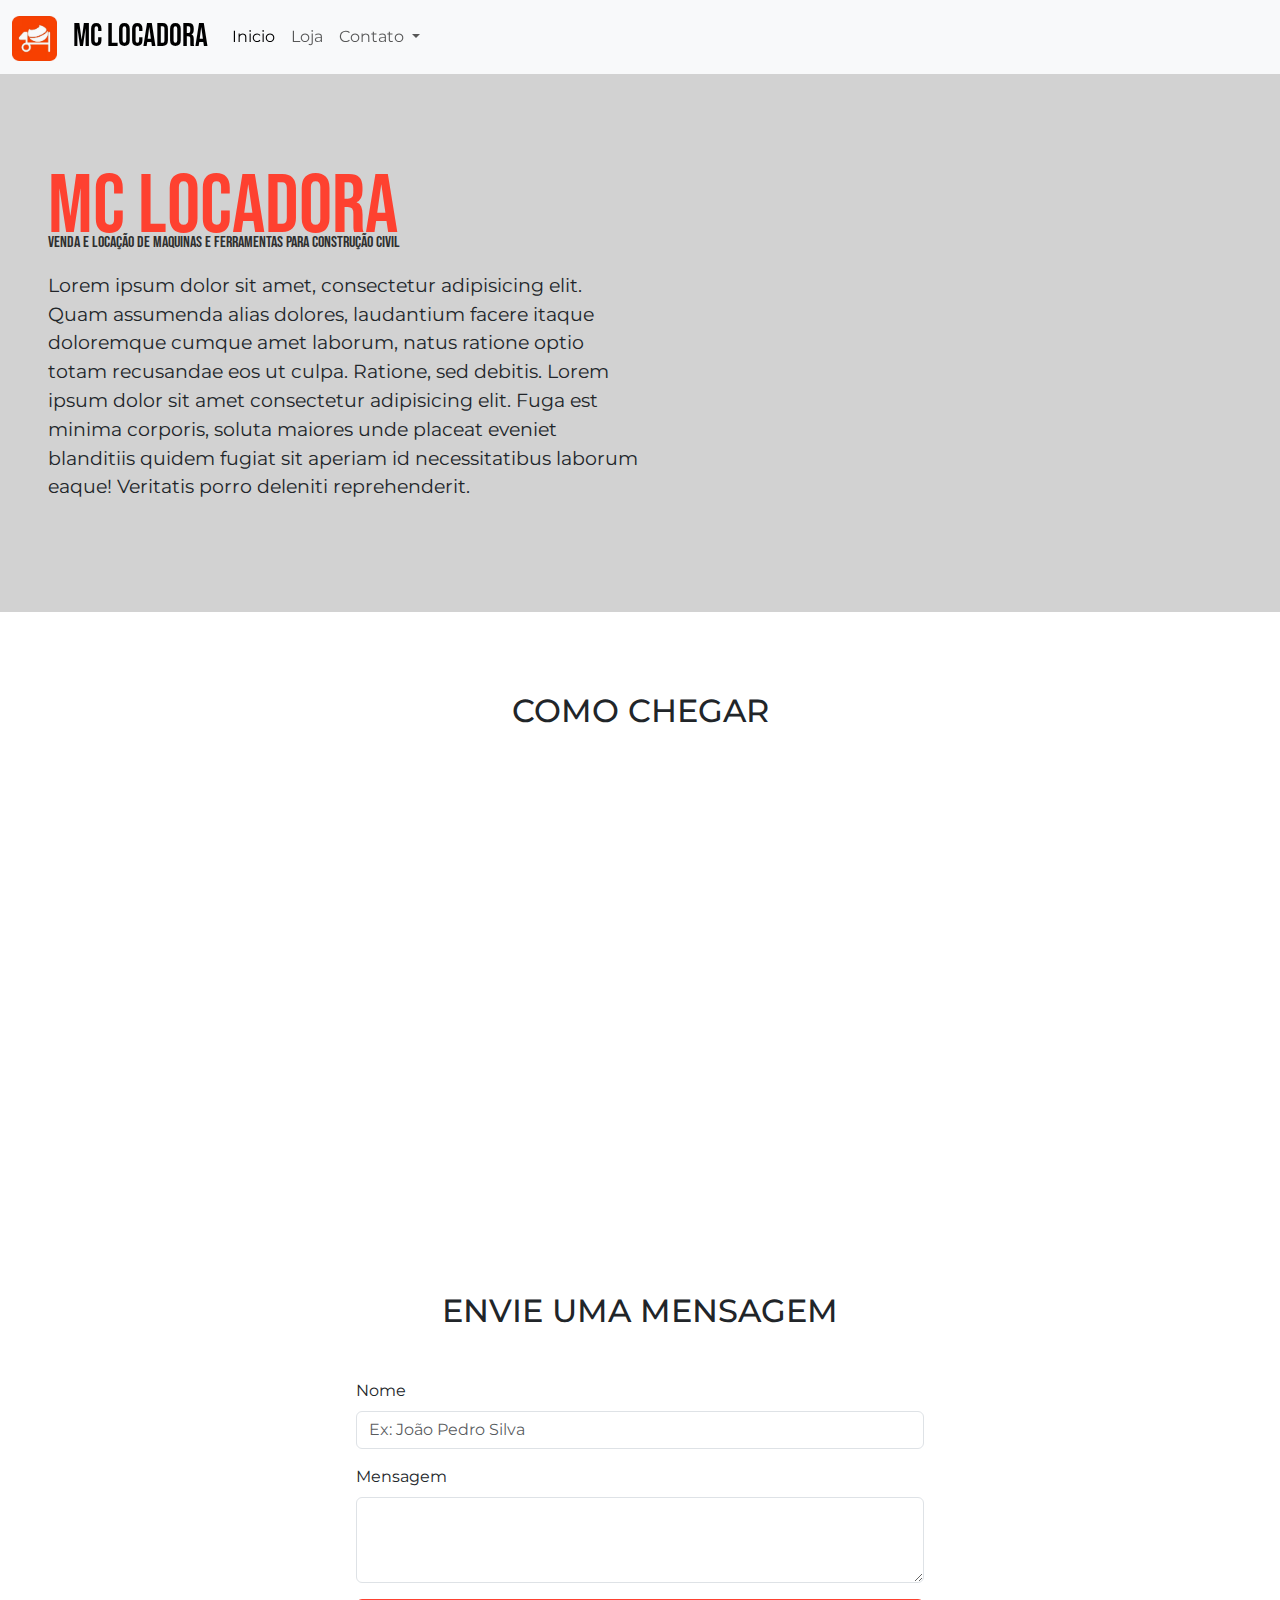
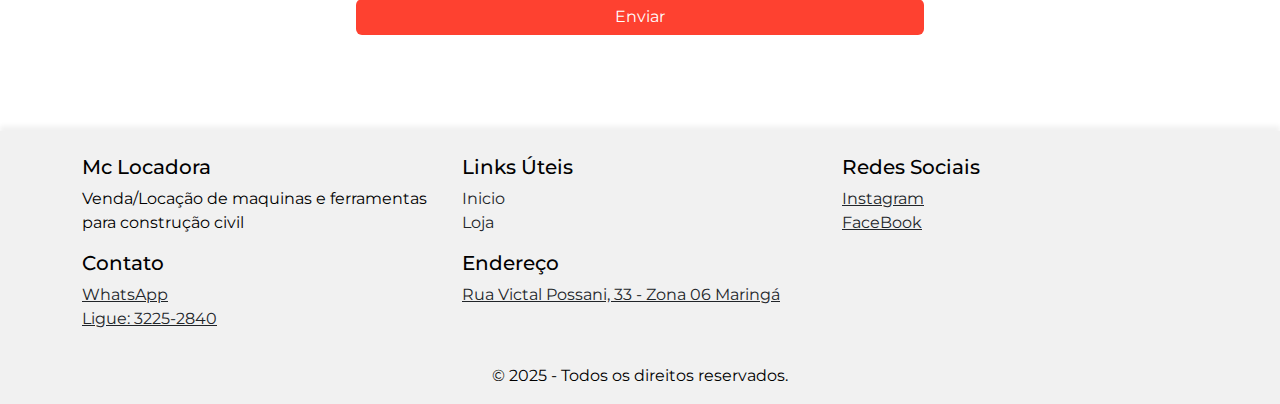
==== index.html @ 820cf80f "otimização de SEO" ====
<!DOCTYPE html>
<html lang="pt-br">

<head>
    <meta charset="UTF-8">
    <meta name="viewport" content="width=device-width, initial-scale=1.0">

    <!-- SEO -->
    <meta name="description"
        content="McLocadora - Venda e locação de máquinas e ferramentas para construção civil. Alugue equipamentos com segurança e qualidade.">
    <meta name="keywords"
        content="locação de máquinas, aluguel de ferramentas, equipamentos para construção, McLocadora, venda de máquinas">
    <meta name="author" content="Henrique Ferreira Polizer https://github.com/rickkruiv">
    <meta name="robots" content="index, follow">

    <meta property="og:title" content="McLocadora - Aluguel e Venda de Máquinas para Construção">
    <meta property="og:description"
        content="Alugue e compre equipamentos para construção civil com a McLocadora. Qualidade e segurança para sua obra!">
    <meta property="og:image" content="assets/logo3.png">
    <meta property="og:url" content="https://rickkruiv.github.io/McLocadora/">
    <meta property="og:type" content="business">

    <link href="https://cdn.jsdelivr.net/npm/bootstrap@5.3.3/dist/css/bootstrap.min.css" rel="stylesheet"
        integrity="sha384-QWTKZyjpPEjISv5WaRU9OFeRpok6YctnYmDr5pNlyT2bRjXh0JMhjY6hW+ALEwIH" crossorigin="anonymous">

    <link rel="stylesheet" href="css/style.css">
    <link rel="stylesheet" href="css/inicio.css">
    <link rel="shortcut icon" href="assets/logo3.png" type="image/x-icon">
    <title>Mc Locadora - Inicio</title>

    <script src="js/inicio.js" defer></script>
    <script src="js\script.js" defer></script>

    <script type="application/ld+json">
        {
          "@context": "https://schema.org",
          "@type": "LocalBusiness",
          "name": "McLocadora",
          "address": {
            "@type": "PostalAddress",
            "streetAddress": "Rua Victal Possani, 33",
            "addressLocality": "Maringa",
            "addressRegion": "PR",
            "postalCode": "87015-495",
            "addressCountry": "BR"
          },
          "telephone": "+55 44 99768-7380",
          "url": "https://rickkruiv.github.io/McLocadora/"
        }
        </script>
</head>

<body>
    <!-- Nav -->
    <nav class="navbar navbar-expand-lg bg-body-tertiary">
        <div class="container-fluid">
            <a class="navbar-brand" href="index.html"">
                <img src=" assets/logo3.png" alt="Mc Locadora Logo2" style="width: 45px; mix-blend-mode: multiply;">
                <span>Mc Locadora</span>
            </a>
            <button class="navbar-toggler" type="button" data-bs-toggle="collapse"
                data-bs-target="#navbarSupportedContent" aria-controls="navbarSupportedContent" aria-expanded="false"
                aria-label="Toggle navigation">
                <span class="navbar-toggler-icon"></span>
            </button>
            <div class="collapse navbar-collapse" id="navbarSupportedContent">
                <ul class="navbar-nav me-auto mb-2 mb-lg-0">
                    <li class="nav-item">
                        <a class="nav-link active" aria-current="page" href="index.html">Inicio</a>
                    </li>
                    <li class="nav-item">
                        <a class="nav-link" href="loja.html">Loja</a>
                    </li>
                    <li class="nav-item dropdown">
                        <a class="nav-link dropdown-toggle" href="#" role="button" data-bs-toggle="dropdown"
                            aria-expanded="false">
                            Contato
                        </a>
                        <ul class="dropdown-menu">
                            <li><a class="dropdown-item" href="https://www.instagram.com/mclocadoradeferramentas/"
                                    target="_blank">Instagram</a></li>
                            <li><a class="dropdown-item" href="https://www.facebook.com/mclocadoramaringa/?locale=pt_BR"
                                    target="_blank">FaceBook</a></li>
                            <li>
                                <hr class="dropdown-divider">
                            </li>
                            <li><a class="dropdown-item"
                                    href="https://wa.me/5544997687380?text=Olá,%20quero%20saber%20mais!"
                                    target="_blank">WhatsApp</a></li>
                        </ul>
                    </li>
                </ul>
            </div>
        </div>
    </nav>

    <!-- Container -->
    <div class="sobre text-start">
        <div class="about-informations">
            <div class="about-title">
                <h2>
                    Mc Locadora
                </h2>
                <p>Venda e Locação de maquinas e ferramentas para construção civil</p>
            </div>

            <div class="about-text">
                Lorem ipsum dolor sit amet, consectetur adipisicing elit. Quam assumenda alias dolores, laudantium
                facere itaque doloremque cumque amet laborum, natus ratione optio totam recusandae eos ut culpa.
                Ratione, sed debitis.
                Lorem ipsum dolor sit amet consectetur adipisicing elit. Fuga est minima corporis, soluta maiores unde
                placeat eveniet blanditiis quidem fugiat sit aperiam id necessitatibus laborum eaque! Veritatis porro
                deleniti reprehenderit.
            </div>
        </div>
    </div>

    <!-- Maps -->
    <div class="container">
        <h2>Como chegar</h2>
        <iframe
            src="https://www.google.com/maps/embed?pb=!1m18!1m12!1m3!1d3661.067760273372!2d-51.959441999999996!3d-23.4219193!2m3!1f0!2f0!3f0!3m2!1i1024!2i768!4f13.1!3m3!1m2!1s0x94ecd6e03d39f9ad%3A0xf0a27508ed5c3dfd!2sR.%20Victal%20Possani%2C%2033%20-%20Zona%2005%2C%20Maring%C3%A1%20-%20PR%2C%2087015-495!5e0!3m2!1spt-BR!2sbr!4v1742414613233!5m2!1spt-BR!2sbr"
            style="border:0;" allowfullscreen="" loading="lazy" referrerpolicy="no-referrer-when-downgrade"
            class="map"></iframe>
    </div>

    <!-- Formulario -->
    <div class="container send-message text-center">
        <h2>Envie uma Mensagem</h2>
        <form onsubmit="enviarWhatsApp(event)">
            <div class="mb-3">
                <label for="name-input" class="form-label">Nome</label>
                <input type="text" class="form-control" id="name-input" placeholder="Ex: João Pedro Silva" required>
            </div>
            <div class="mb-3">
                <label for="message" class="form-label">Mensagem</label>
                <textarea class="form-control" id="message" rows="3" required></textarea>
            </div>
            <button type="submit" class="btn btn-primary">Enviar</button>
        </form>
    </div>

    <!-- Footer -->
    <footer class="pt-4 w-100"
        style="background-color: #f1f1f1 !important; box-shadow: 0px -5px 5px #f1f1f1; color: black;">
        <div class="container text-start">
            <div class="row">
                <div class="col-md-4">
                    <h5>Mc Locadora</h5>
                    <p">Venda/Locação de maquinas e ferramentas para construção civil</p>
                </div>
                <div class="col-md-4">
                    <h5>Links Úteis</h5>
                    <ul class="list-unstyled">
                        <li><a href="#sobre" class="text-dark text-decoration-none">Inicio</a></li>
                        <li><a href="#termos" class="text-dark text-decoration-none">Loja</a></li>
                    </ul>
                </div>
                <div class="col-md-4">
                    <h5>Redes Sociais</h5>
                    <a href="https://www.instagram.com/mclocadoradeferramentas/" target="_blank"
                        class="text-dark me-3"><i class="bi bi-instagram"></i> Instagram</a><br>
                    <a href="https://www.facebook.com/mclocadoramaringa/?locale=pt_BR" target="_blank"
                        class="text-dark me-3"><i class="bi bi-facebook"></i> FaceBook</a><br>
                </div>
                <div class="col-md-4">
                    <h5>Contato</h5>

                    <a href="https://wa.me/5544997687380?text=Olá,%20quero%20saber%20mais!" target="_blank"
                        class="text-dark me-3"><i class="bi bi-whatsapp"></i>WhatsApp</a><br>
                    <a href="tel:32252840" class="text-dark me-3" target="_blank">Ligue: 3225-2840</a>
                </div>
                <div class="col-md-4">
                    <h5>Endereço</h5>
                    <a href="https://maps.app.goo.gl/rWehAFY7yCqEkwCj6" class="text-dark me-3" target="_blank">Rua
                        Victal Possani, 33 -
                        Zona 06 Maringá</a>
                </div>
            </div>
            <hr class="mt-4 mb-2 border-dark">
            <div class="text-center pb-3">
                &copy; 2025 - Todos os direitos reservados.
            </div>
        </div>
    </footer>

    <!------------------------------------------------------------------------------------------------->

    <!-- Scripts -->
    <script src="https://cdn.jsdelivr.net/npm/bootstrap@5.3.3/dist/js/bootstrap.bundle.min.js"
        integrity="sha384-YvpcrYf0tY3lHB60NNkmXc5s9fDVZLESaAA55NDzOxhy9GkcIdslK1eN7N6jIeHz"
        crossorigin="anonymous"></script>

</body>

</html>
---- css/style.css ----
@import url(https://fonts.googleapis.com/css2?family=Bebas+Neue&family=Montserrat:ital,wght@0,100..900;1,100..900&display=swap);*{box-sizing:border-box;margin:0;padding:0}body{font-family:"Montserrat",sans-serif}.navbar{width:100%;position:fixed;top:0;z-index:2;& .navbar-brand{display:flex;align-items:flex-end;gap:1rem;& span{font-family:"Bebas Neue",sans-serif;font-size:2rem}}}.carousel{margin-top:4.5rem}.container{display:flex;align-items:center;justify-content:center;flex-direction:column;margin-top:4.5rem;margin-bottom:5rem;& h2{text-transform:uppercase;font-size:2rem;margin-bottom:2rem}}footer .container{margin:0 auto!important}@media (max-width:600px){.container{margin:1.5rem 0}}
---- css/inicio.css ----
.sobre{background-color:#d2d2d2;display:flex;align-items:center;margin-top:4.5rem;margin-bottom:5rem;height:60vh;width:100vw;padding:5rem 3rem;& .about-informations{width:50%;& .about-title{font-family:"Bebas Neue",sans-serif;& h2{color:#fe4130;font-size:5.2rem;margin-bottom:0;line-height:3rem}& p{color:#2f2f2f;font-size:1rem}}& .about-text{font-size:1.2rem}}}form{width:100%;max-width:600px;text-align:start;display:flex;justify-content:space-between;flex-direction:column;padding:16px;margin:0 auto;& button{background-color:#fe4130!important;border:#fe4130!important;transition:.2s;padding:10px;font-size:16px;border-radius:5px}& button:hover{filter:brightness(.9)!important}}.map{width:1000px;height:450px;border-radius:10px}@media (max-width:1255px){.sobre{height:92vh;& .about-informations{width:100%;text-align:center;& .about-title{text-align:center;& h2{font-size:3rem}}}}form{width:90%}}@media (max-width:1000px){.map{width:100%;height:50vh}}
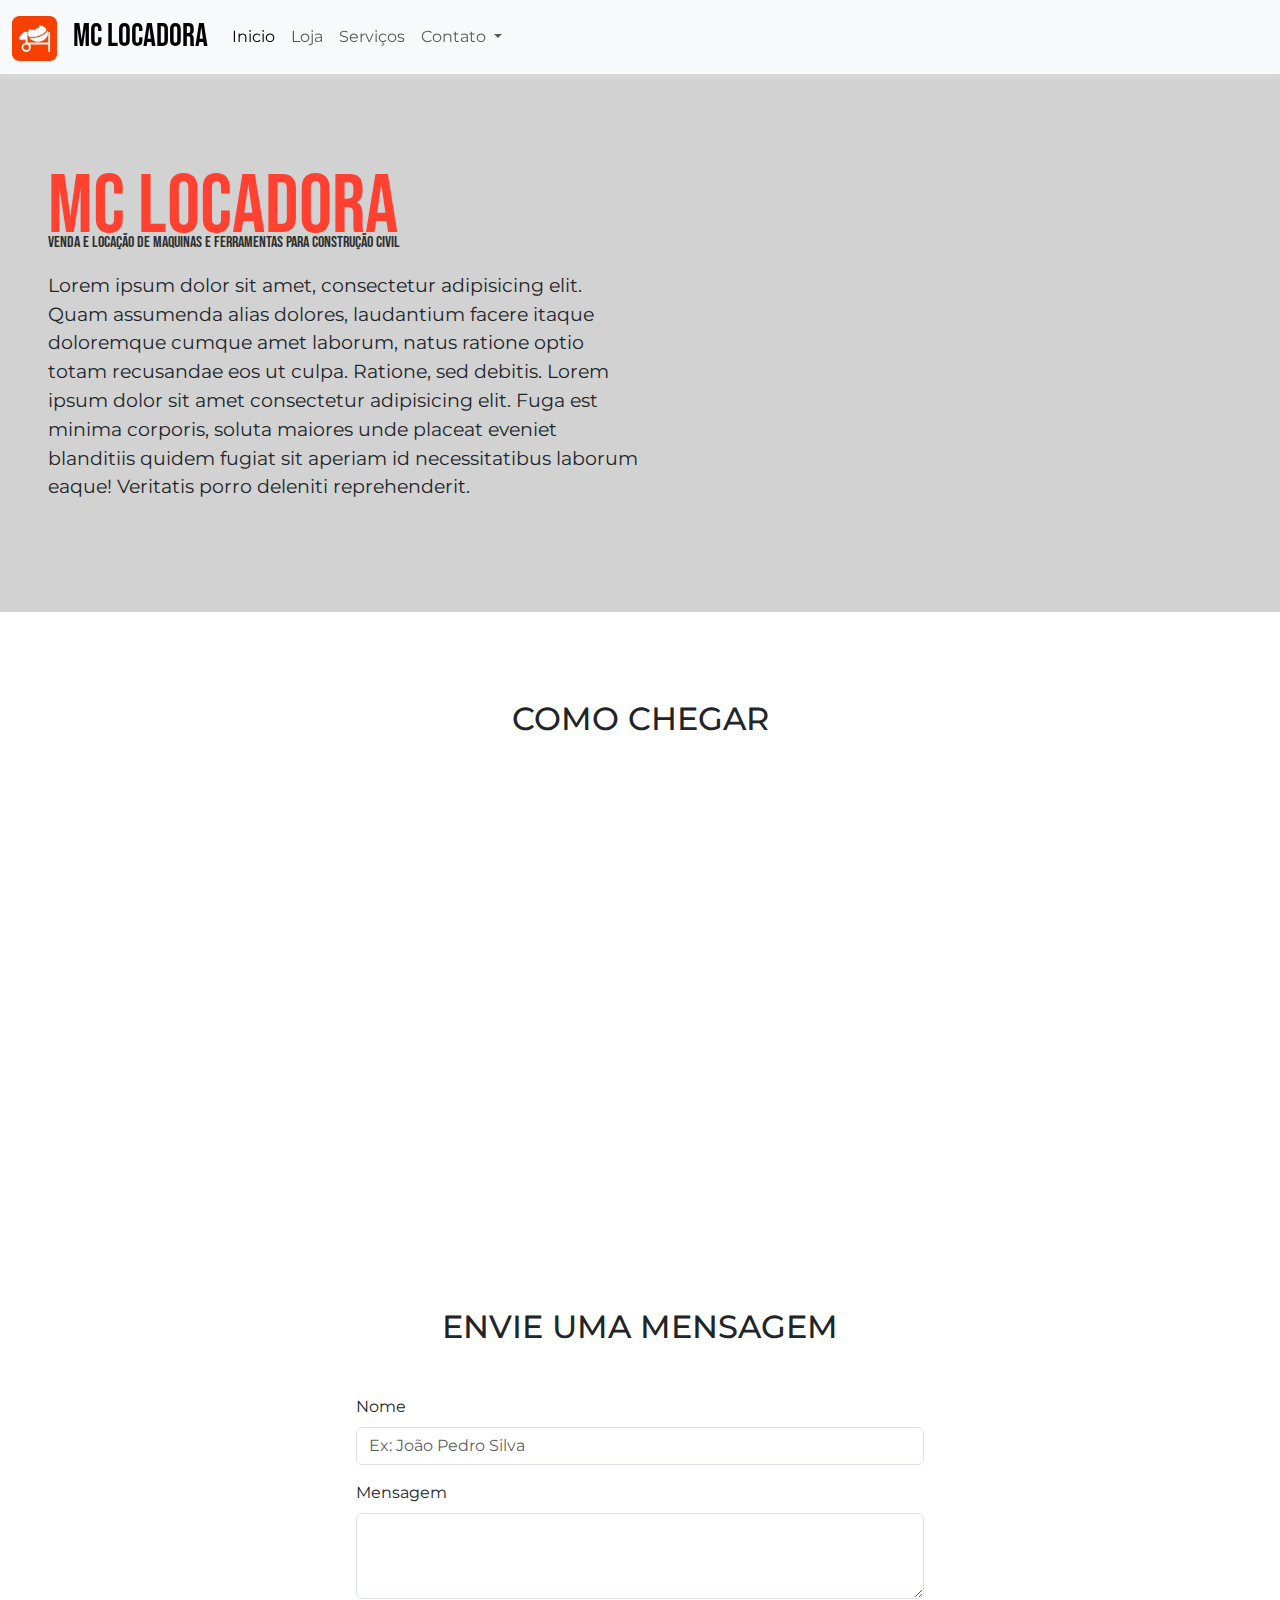
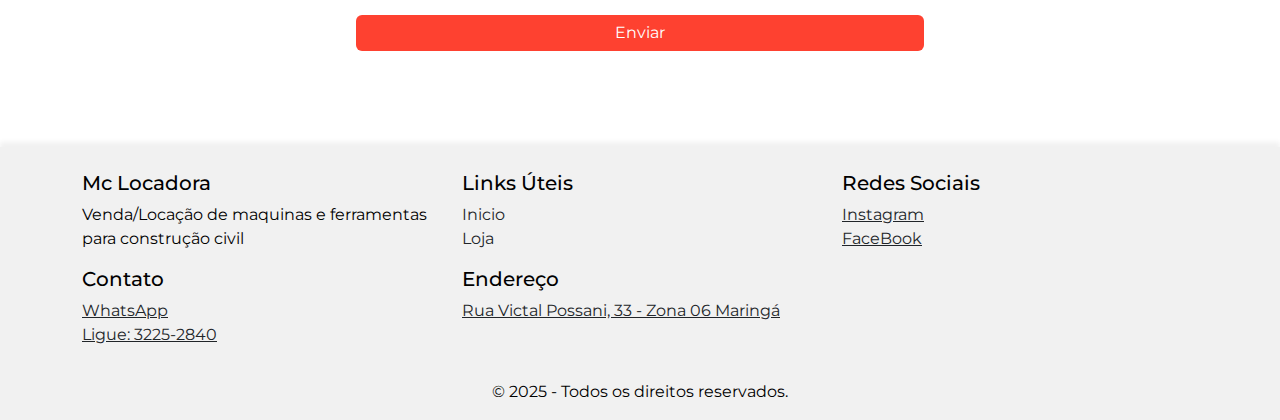
==== commit 2e3301b7: "update: minimização do css e js restaurado, seo implementado na loja.html e redimencionamento dos ca" ====
--- a/index.html
+++ b/index.html
@@ -70,6 +70,9 @@
                     </li>
                     <li class="nav-item">
                         <a class="nav-link" href="loja.html">Loja</a>
+                    </li>
+                    <li class="nav-item">
+                        <a class="nav-link" href="loja.html">Serviços</a>
                     </li>
                     <li class="nav-item dropdown">
                         <a class="nav-link dropdown-toggle" href="#" role="button" data-bs-toggle="dropdown"
--- a/css/style.css
+++ b/css/style.css
@@ -1 +1,59 @@
-@import url(https://fonts.googleapis.com/css2?family=Bebas+Neue&family=Montserrat:ital,wght@0,100..900;1,100..900&display=swap);*{box-sizing:border-box;margin:0;padding:0}body{font-family:"Montserrat",sans-serif}.navbar{width:100%;position:fixed;top:0;z-index:2;& .navbar-brand{display:flex;align-items:flex-end;gap:1rem;& span{font-family:"Bebas Neue",sans-serif;font-size:2rem}}}.carousel{margin-top:4.5rem}.container{display:flex;align-items:center;justify-content:center;flex-direction:column;margin-top:4.5rem;margin-bottom:5rem;& h2{text-transform:uppercase;font-size:2rem;margin-bottom:2rem}}footer .container{margin:0 auto!important}@media (max-width:600px){.container{margin:1.5rem 0}}+@import url(https://fonts.googleapis.com/css2?family=Bebas+Neue&family=Montserrat:ital,wght@0,100..900;1,100..900&display=swap);
+
+* {
+    box-sizing: border-box;
+    margin: 0;
+    padding: 0
+}
+
+body {
+    font-family: "Montserrat", sans-serif
+}
+
+.navbar {
+    width: 100%;
+    position: fixed;
+    top: 0;
+    z-index: 2;
+    box-shadow: 0px 2px 10px #dddddd;
+
+    & .navbar-brand {
+        display: flex;
+        align-items: flex-end;
+        gap: 1rem;
+
+        & span {
+            font-family: "Bebas Neue", sans-serif;
+            font-size: 2rem
+        }
+    }
+}
+
+.carousel {
+    margin-top: 4.5rem
+}
+
+.container {
+    display: flex;
+    align-items: center;
+    justify-content: center;
+    flex-direction: column;
+    margin-top: 5.5rem;
+    margin-bottom: 5rem;
+
+    & h2 {
+        text-transform: uppercase;
+        font-size: 2rem;
+        margin-bottom: 2rem
+    }
+}
+
+footer .container {
+    margin: 0 auto !important
+}
+
+@media (max-width:600px) {
+    .container {
+        margin: 1.5rem 0
+    }
+}--- a/css/inicio.css
+++ b/css/inicio.css
@@ -1 +1,94 @@
-.sobre{background-color:#d2d2d2;display:flex;align-items:center;margin-top:4.5rem;margin-bottom:5rem;height:60vh;width:100vw;padding:5rem 3rem;& .about-informations{width:50%;& .about-title{font-family:"Bebas Neue",sans-serif;& h2{color:#fe4130;font-size:5.2rem;margin-bottom:0;line-height:3rem}& p{color:#2f2f2f;font-size:1rem}}& .about-text{font-size:1.2rem}}}form{width:100%;max-width:600px;text-align:start;display:flex;justify-content:space-between;flex-direction:column;padding:16px;margin:0 auto;& button{background-color:#fe4130!important;border:#fe4130!important;transition:.2s;padding:10px;font-size:16px;border-radius:5px}& button:hover{filter:brightness(.9)!important}}.map{width:1000px;height:450px;border-radius:10px}@media (max-width:1255px){.sobre{height:92vh;& .about-informations{width:100%;text-align:center;& .about-title{text-align:center;& h2{font-size:3rem}}}}form{width:90%}}@media (max-width:1000px){.map{width:100%;height:50vh}}+.sobre {
+    background-color: #d2d2d2;
+    display: flex;
+    align-items: center;
+    margin-top: 4.5rem;
+    margin-bottom: 5rem;
+    height: 60vh;
+    width: 100%;
+    padding: 5rem 3rem;
+
+    & .about-informations {
+        width: 50%;
+
+        & .about-title {
+            font-family: "Bebas Neue", sans-serif;
+
+            & h2 {
+                color: #fe4130;
+                font-size: 5.2rem;
+                margin-bottom: 0;
+                line-height: 3rem
+            }
+
+            & p {
+                color: #2f2f2f;
+                font-size: 1rem
+            }
+        }
+
+        & .about-text {
+            font-size: 1.2rem
+        }
+    }
+}
+
+form {
+    width: 100%;
+    max-width: 600px;
+    text-align: start;
+    display: flex;
+    justify-content: space-between;
+    flex-direction: column;
+    padding: 16px;
+    margin: 0 auto;
+
+    & button {
+        background-color: #fe4130 !important;
+        border: #fe4130 !important;
+        transition: .2s;
+        padding: 10px;
+        font-size: 16px;
+        border-radius: 5px
+    }
+
+    & button:hover {
+        filter: brightness(.9) !important
+    }
+}
+
+.map {
+    width: 1000px;
+    height: 450px;
+    border-radius: 10px
+}
+
+@media (max-width:1255px) {
+    .sobre {
+        height: 92vh;
+
+        & .about-informations {
+            width: 100%;
+            text-align: center;
+
+            & .about-title {
+                text-align: center;
+
+                & h2 {
+                    font-size: 3rem
+                }
+            }
+        }
+    }
+
+    form {
+        width: 90%
+    }
+}
+
+@media (max-width:1000px) {
+    .map {
+        width: 100%;
+        height: 50vh
+    }
+}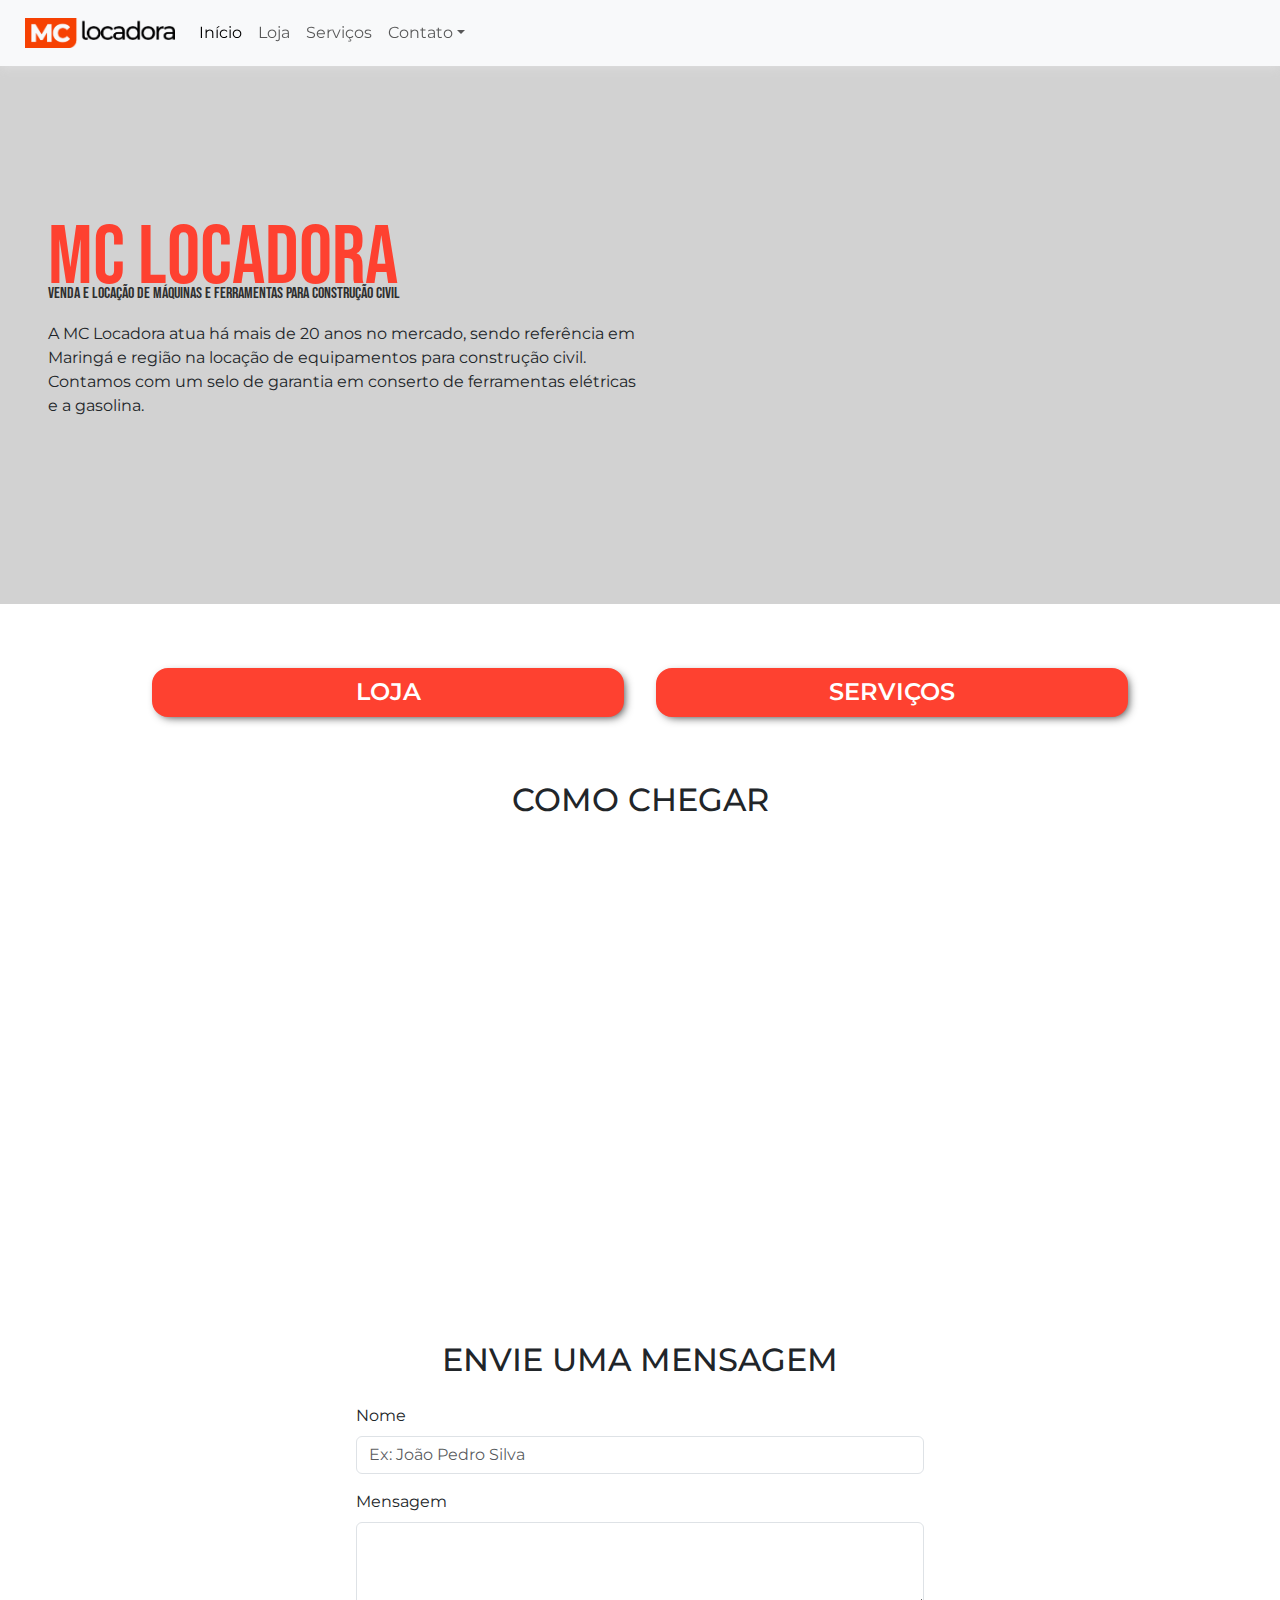
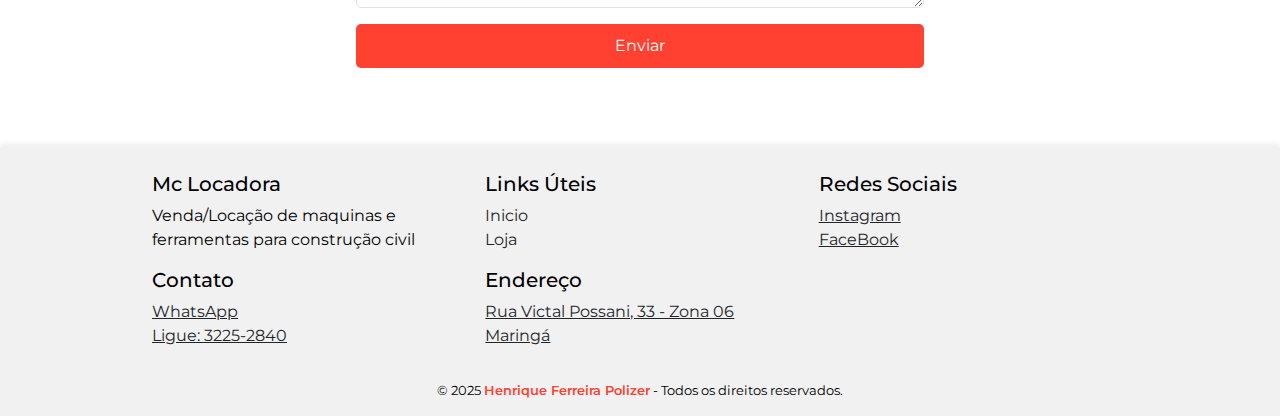
==== commit 88cbc2eb: "Update: index.html and loja.html. Feat: services.html and services.js" ====
--- a/index.html
+++ b/index.html
@@ -6,30 +6,31 @@
     <meta name="viewport" content="width=device-width, initial-scale=1.0">
 
     <!-- SEO -->
-    <meta name="description"
-        content="McLocadora - Venda e locação de máquinas e ferramentas para construção civil. Alugue equipamentos com segurança e qualidade.">
+    <meta name="description" content="McLocadora - Venda e locação de máquinas e ferramentas para construção civil.">
     <meta name="keywords"
         content="locação de máquinas, aluguel de ferramentas, equipamentos para construção, McLocadora, venda de máquinas">
     <meta name="author" content="Henrique Ferreira Polizer https://github.com/rickkruiv">
     <meta name="robots" content="index, follow">
 
+    <!-- Open Graph -->
     <meta property="og:title" content="McLocadora - Aluguel e Venda de Máquinas para Construção">
     <meta property="og:description"
-        content="Alugue e compre equipamentos para construção civil com a McLocadora. Qualidade e segurança para sua obra!">
+        content="Alugue e compre equipamentos para construção civil com qualidade e segurança!">
     <meta property="og:image" content="assets/logo3.png">
     <meta property="og:url" content="https://rickkruiv.github.io/McLocadora/">
     <meta property="og:type" content="business">
 
+    <!-- CSS -->
     <link href="https://cdn.jsdelivr.net/npm/bootstrap@5.3.3/dist/css/bootstrap.min.css" rel="stylesheet"
         integrity="sha384-QWTKZyjpPEjISv5WaRU9OFeRpok6YctnYmDr5pNlyT2bRjXh0JMhjY6hW+ALEwIH" crossorigin="anonymous">
-
     <link rel="stylesheet" href="css/style.css">
     <link rel="stylesheet" href="css/inicio.css">
     <link rel="shortcut icon" href="assets/logo3.png" type="image/x-icon">
-    <title>Mc Locadora - Inicio</title>
+    <title>Mc Locadora</title>
 
+    <!-- Scripts -->
     <script src="js/inicio.js" defer></script>
-    <script src="js\script.js" defer></script>
+    <script src="js/script.js" defer></script>
 
     <script type="application/ld+json">
         {
@@ -39,7 +40,7 @@
           "address": {
             "@type": "PostalAddress",
             "streetAddress": "Rua Victal Possani, 33",
-            "addressLocality": "Maringa",
+            "addressLocality": "Maringá",
             "addressRegion": "PR",
             "postalCode": "87015-495",
             "addressCountry": "BR"
@@ -47,16 +48,15 @@
           "telephone": "+55 44 99768-7380",
           "url": "https://rickkruiv.github.io/McLocadora/"
         }
-        </script>
+    </script>
 </head>
 
 <body>
-    <!-- Nav -->
+    <!-- Navbar -->
     <nav class="navbar navbar-expand-lg bg-body-tertiary">
         <div class="container-fluid">
-            <a class="navbar-brand" href="index.html"">
-                <img src=" assets/logo3.png" alt="Mc Locadora Logo2" style="width: 45px; mix-blend-mode: multiply;">
-                <span>Mc Locadora</span>
+            <a class="navbar-brand" href="index.html">
+                <img src="assets/LOGO H 08.png" alt="Mc Locadora Logo" style="width: 45px; mix-blend-mode: multiply;">
             </a>
             <button class="navbar-toggler" type="button" data-bs-toggle="collapse"
                 data-bs-target="#navbarSupportedContent" aria-controls="navbarSupportedContent" aria-expanded="false"
@@ -65,25 +65,16 @@
             </button>
             <div class="collapse navbar-collapse" id="navbarSupportedContent">
                 <ul class="navbar-nav me-auto mb-2 mb-lg-0">
-                    <li class="nav-item">
-                        <a class="nav-link active" aria-current="page" href="index.html">Inicio</a>
-                    </li>
-                    <li class="nav-item">
-                        <a class="nav-link" href="loja.html">Loja</a>
-                    </li>
-                    <li class="nav-item">
-                        <a class="nav-link" href="loja.html">Serviços</a>
-                    </li>
+                    <li class="nav-item"><a class="nav-link active" href="index.html">Início</a></li>
+                    <li class="nav-item"><a class="nav-link" href="loja.html">Loja</a></li>
+                    <li class="nav-item"><a class="nav-link" href="services.html">Serviços</a></li>
                     <li class="nav-item dropdown">
-                        <a class="nav-link dropdown-toggle" href="#" role="button" data-bs-toggle="dropdown"
-                            aria-expanded="false">
-                            Contato
-                        </a>
+                        <a class="nav-link dropdown-toggle" href="#" data-bs-toggle="dropdown">Contato</a>
                         <ul class="dropdown-menu">
                             <li><a class="dropdown-item" href="https://www.instagram.com/mclocadoradeferramentas/"
                                     target="_blank">Instagram</a></li>
                             <li><a class="dropdown-item" href="https://www.facebook.com/mclocadoramaringa/?locale=pt_BR"
-                                    target="_blank">FaceBook</a></li>
+                                    target="_blank">Facebook</a></li>
                             <li>
                                 <hr class="dropdown-divider">
                             </li>
@@ -97,37 +88,39 @@
         </div>
     </nav>
 
-    <!-- Container -->
+    <!-- Sobre -->
     <div class="sobre text-start">
         <div class="about-informations">
             <div class="about-title">
-                <h2>
-                    Mc Locadora
-                </h2>
-                <p>Venda e Locação de maquinas e ferramentas para construção civil</p>
+                <h2>MC LOCADORA</h2>
+                <p>Venda e Locação de máquinas e ferramentas para construção civil</p>
             </div>
 
-            <div class="about-text">
-                Lorem ipsum dolor sit amet, consectetur adipisicing elit. Quam assumenda alias dolores, laudantium
-                facere itaque doloremque cumque amet laborum, natus ratione optio totam recusandae eos ut culpa.
-                Ratione, sed debitis.
-                Lorem ipsum dolor sit amet consectetur adipisicing elit. Fuga est minima corporis, soluta maiores unde
-                placeat eveniet blanditiis quidem fugiat sit aperiam id necessitatibus laborum eaque! Veritatis porro
-                deleniti reprehenderit.
-            </div>
+            <p>A MC Locadora atua há mais de 20 anos no mercado, sendo referência em Maringá e região na locação de
+                equipamentos para construção civil. Contamos com um selo de garantia em conserto de ferramentas
+                elétricas e a gasolina.</p>
         </div>
     </div>
 
-    <!-- Maps -->
-    <div class="container">
+    <!-- Loja e Serviços -->
+    <div class="container destaque-container text-center">
+        <a href="loja.html" class="split-container loja-container">
+            <h3 class="destaque-title">Loja</h3>
+        </a>
+        <a href="services.html" class="split-container servicos-container">
+            <h3 class="destaque-title">Serviços</h3>
+        </a>
+    </div>
+
+    <!-- Google Maps -->
+    <div class="container text-center">
         <h2>Como chegar</h2>
         <iframe
             src="https://www.google.com/maps/embed?pb=!1m18!1m12!1m3!1d3661.067760273372!2d-51.959441999999996!3d-23.4219193!2m3!1f0!2f0!3f0!3m2!1i1024!2i768!4f13.1!3m3!1m2!1s0x94ecd6e03d39f9ad%3A0xf0a27508ed5c3dfd!2sR.%20Victal%20Possani%2C%2033%20-%20Zona%2005%2C%20Maring%C3%A1%20-%20PR%2C%2087015-495!5e0!3m2!1spt-BR!2sbr!4v1742414613233!5m2!1spt-BR!2sbr"
-            style="border:0;" allowfullscreen="" loading="lazy" referrerpolicy="no-referrer-when-downgrade"
-            class="map"></iframe>
+            class="map" style="border:0;" allowfullscreen loading="lazy"></iframe>
     </div>
 
-    <!-- Formulario -->
+    <!-- Formulário -->
     <div class="container send-message text-center">
         <h2>Envie uma Mensagem</h2>
         <form onsubmit="enviarWhatsApp(event)">
@@ -181,19 +174,16 @@
                 </div>
             </div>
             <hr class="mt-4 mb-2 border-dark">
-            <div class="text-center pb-3">
-                &copy; 2025 - Todos os direitos reservados.
+            <div class="text-center pb-3 copyright">
+                &copy; 2025 <a href="https://www.linkedin.com/in/hfpolizer/">Henrique Ferreira Polizer</a> - Todos os direitos reservados.
             </div>
         </div>
     </footer>
-
-    <!------------------------------------------------------------------------------------------------->
 
     <!-- Scripts -->
     <script src="https://cdn.jsdelivr.net/npm/bootstrap@5.3.3/dist/js/bootstrap.bundle.min.js"
         integrity="sha384-YvpcrYf0tY3lHB60NNkmXc5s9fDVZLESaAA55NDzOxhy9GkcIdslK1eN7N6jIeHz"
         crossorigin="anonymous"></script>
-
 </body>
 
 </html>--- a/css/style.css
+++ b/css/style.css
@@ -7,7 +7,12 @@
 }
 
 body {
-    font-family: "Montserrat", sans-serif
+    font-family: "Montserrat", sans-serif;
+    margin-top: 4rem;
+}
+
+section {
+    margin-top: 10rem;
 }
 
 .navbar {
@@ -16,16 +21,32 @@
     top: 0;
     z-index: 2;
     box-shadow: 0px 2px 10px #dddddd;
+    padding: 1%;
 
     & .navbar-brand {
         display: flex;
         align-items: flex-end;
         gap: 1rem;
 
+        & img {
+            width: 150px !important;
+        }
+
         & span {
             font-family: "Bebas Neue", sans-serif;
             font-size: 2rem
         }
+    }
+
+    .btn {
+        color: #fe4130;
+        border: 1px solid #fe4130;
+        font-weight: 600;
+    }
+
+    .btn:hover {
+        background-color: #fe4130;
+        color: #ffffff;
     }
 }
 
@@ -38,22 +59,79 @@
     align-items: center;
     justify-content: center;
     flex-direction: column;
-    margin-top: 5.5rem;
-    margin-bottom: 5rem;
+    margin: 4rem auto;
+    width: 1000px;
 
     & h2 {
         text-transform: uppercase;
         font-size: 2rem;
-        margin-bottom: 2rem
     }
 }
 
-footer .container {
-    margin: 0 auto !important
+.send-message form {
+    width: 100%;
+    max-width: 600px;
+    text-align: start;
+    display: flex;
+    justify-content: space-between;
+    flex-direction: column;
+    padding: 16px;
+    margin: 0 auto;
+
+    & button {
+        background-color: #fe4130 !important;
+        border: #fe4130 !important;
+        transition: .2s;
+        padding: 10px;
+        font-size: 16px;
+        border-radius: 5px
+    }
+
+    & button:hover {
+        filter: brightness(.9) !important
+    }
+}
+
+footer {
+
+    & .container {
+        margin: 0 auto !important
+    }
+
+    & .copyright {
+        font-size: .8rem;
+
+        & a {
+            color: #fe4130;
+            text-decoration: none;
+            font-weight: 600;
+        }
+    }
+}
+
+
+@media (max-width: 1000px) {
+    .container {
+        width: auto;
+    }
 }
 
 @media (max-width:600px) {
-    .container {
-        margin: 1.5rem 0
+
+    section {
+        margin-top: 4rem;
+    }
+
+
+
+    .navbar-brand {
+        position: absolute;
+        top: .5rem;
+        left: 50%;
+        transform: translateX(-50%);
+    }
+
+    body {
+        margin-top: 4rem;
     }
 }--- a/css/inicio.css
+++ b/css/inicio.css
@@ -2,8 +2,6 @@
     background-color: #d2d2d2;
     display: flex;
     align-items: center;
-    margin-top: 4.5rem;
-    margin-bottom: 5rem;
     height: 60vh;
     width: 100%;
     padding: 5rem 3rem;
@@ -13,6 +11,11 @@
 
         & .about-title {
             font-family: "Bebas Neue", sans-serif;
+
+            & .img-title {
+                width: 350px;
+                margin-bottom: 2rem;
+            }
 
             & h2 {
                 color: #fe4130;
@@ -33,27 +36,39 @@
     }
 }
 
-form {
-    width: 100%;
-    max-width: 600px;
-    text-align: start;
+.destaque-container {
     display: flex;
-    justify-content: space-between;
-    flex-direction: column;
-    padding: 16px;
-    margin: 0 auto;
+    align-items: center;
+    justify-self: center;
+    flex-direction: row;
+    flex-wrap: wrap;
+    gap: 2rem;
 
-    & button {
-        background-color: #fe4130 !important;
-        border: #fe4130 !important;
+    & .split-container {
+        
+        color: #ffffff;
+        text-decoration: none;
+        background-color: #fe4130;
+        min-width: 300px;
+        padding: .5rem 3rem;
+        border: 2px solid #fe4130;
+        border-radius: 1rem;
+        cursor: pointer;
+        flex: 1;
+        box-shadow: 3px 3px 10px -3px #2f2f2f;
         transition: .2s;
-        padding: 10px;
-        font-size: 16px;
-        border-radius: 5px
+
+        & .destaque-title {
+            text-transform: uppercase;
+            text-align: center;
+            font-weight: 600;
+            font-size: 1.5rem;
+            margin: 0;
+        }
     }
 
-    & button:hover {
-        filter: brightness(.9) !important
+    & .split-container:hover {
+        filter: brightness(.9);
     }
 }
 
@@ -91,4 +106,25 @@
         width: 100%;
         height: 50vh
     }
+}
+
+@media (max-width: 600px) {
+
+    .sobre {
+        margin-bottom: 2rem;
+    }
+
+    .destaque-container {
+
+        gap: 1rem;
+
+        & .split-container {
+            padding: 1rem 2rem;
+        }
+
+        & .servicos-container {
+            flex-grow: 1 1 2;
+        }
+
+    }
 }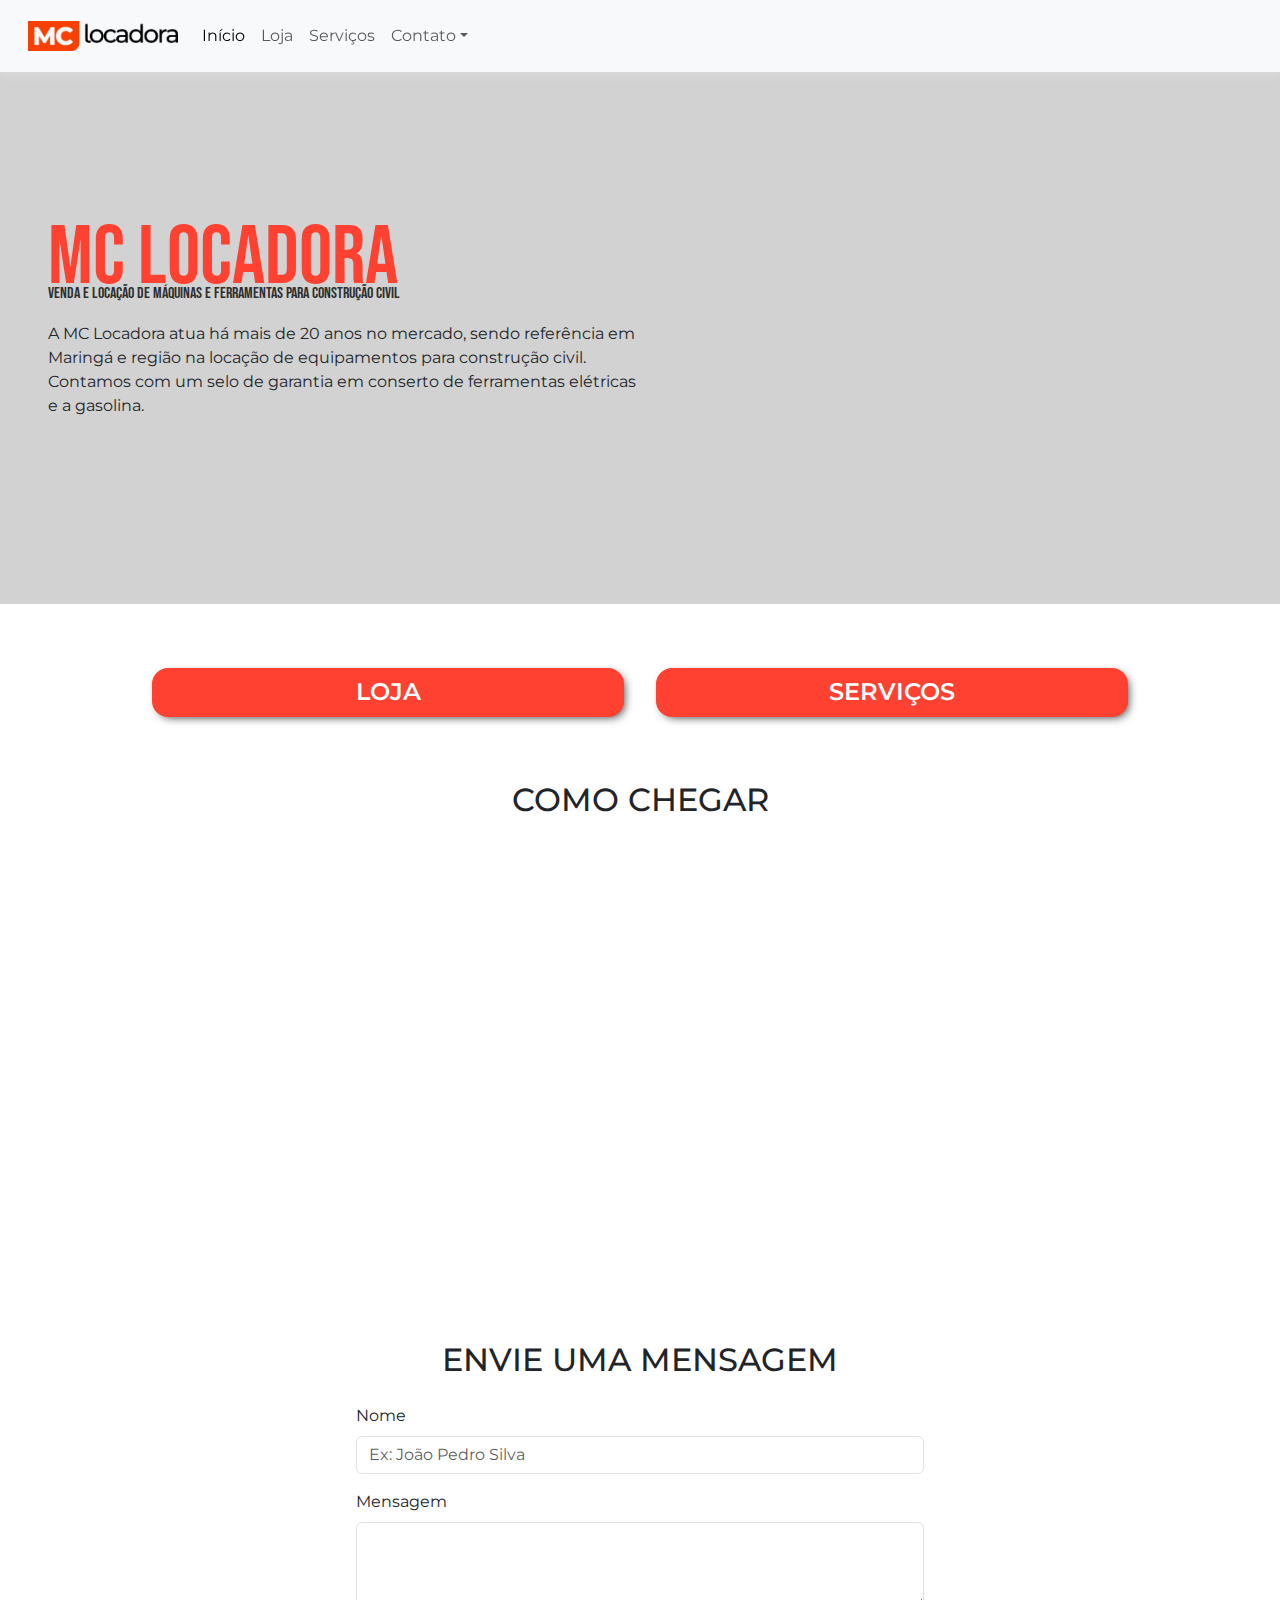
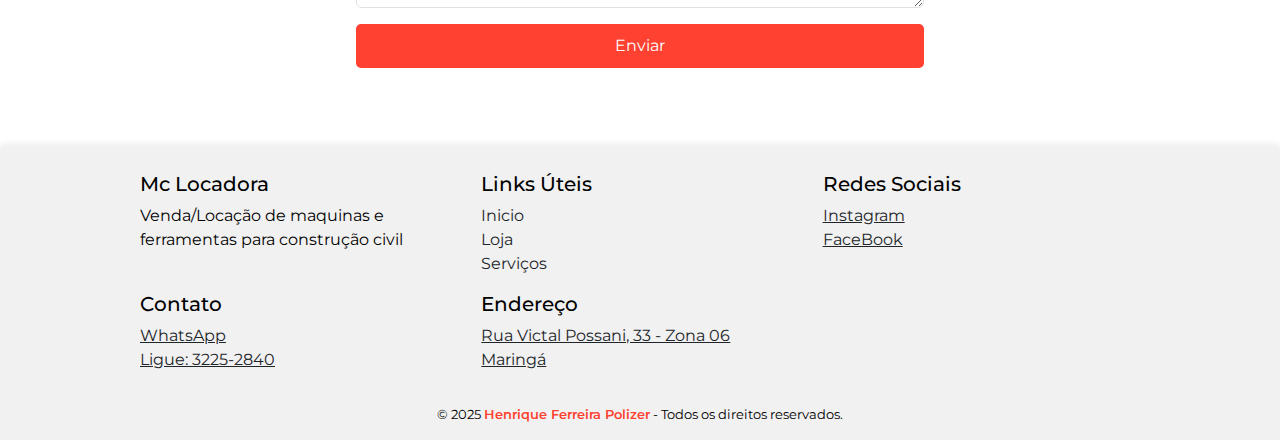
==== commit f2f47c69: "update: atualização no copy e links do footer" ====
--- a/index.html
+++ b/index.html
@@ -143,13 +143,14 @@
             <div class="row">
                 <div class="col-md-4">
                     <h5>Mc Locadora</h5>
-                    <p">Venda/Locação de maquinas e ferramentas para construção civil</p>
+                    <p>Venda/Locação de maquinas e ferramentas para construção civil</p>
                 </div>
                 <div class="col-md-4">
                     <h5>Links Úteis</h5>
                     <ul class="list-unstyled">
-                        <li><a href="#sobre" class="text-dark text-decoration-none">Inicio</a></li>
-                        <li><a href="#termos" class="text-dark text-decoration-none">Loja</a></li>
+                        <li><a href="index.html" class="text-dark text-decoration-none">Inicio</a></li>
+                        <li><a href="loja.html" class="text-dark text-decoration-none">Loja</a></li>
+                        <li><a href="services.html" class="text-dark text-decoration-none">Serviços</a></li>
                     </ul>
                 </div>
                 <div class="col-md-4">
@@ -175,7 +176,8 @@
             </div>
             <hr class="mt-4 mb-2 border-dark">
             <div class="text-center pb-3 copyright">
-                &copy; 2025 <a href="https://www.linkedin.com/in/hfpolizer/">Henrique Ferreira Polizer</a> - Todos os direitos reservados.
+                &copy; 2025 <a href="https://www.linkedin.com/in/hfpolizer/">Henrique Ferreira Polizer</a> - Todos os
+                direitos reservados.
             </div>
         </div>
     </footer>
--- a/css/style.css
+++ b/css/style.css
@@ -21,7 +21,7 @@
     top: 0;
     z-index: 2;
     box-shadow: 0px 2px 10px #dddddd;
-    padding: 1%;
+    padding: 1rem;
 
     & .navbar-brand {
         display: flex;
@@ -95,7 +95,8 @@
 footer {
 
     & .container {
-        margin: 0 auto !important
+        margin: 0 auto !important;
+        padding: 0;
     }
 
     & .copyright {
@@ -119,14 +120,12 @@
 @media (max-width:600px) {
 
     section {
-        margin-top: 4rem;
+        margin-top: 6rem;
     }
-
-
 
     .navbar-brand {
         position: absolute;
-        top: .5rem;
+        top: 1rem;
         left: 50%;
         transform: translateX(-50%);
     }
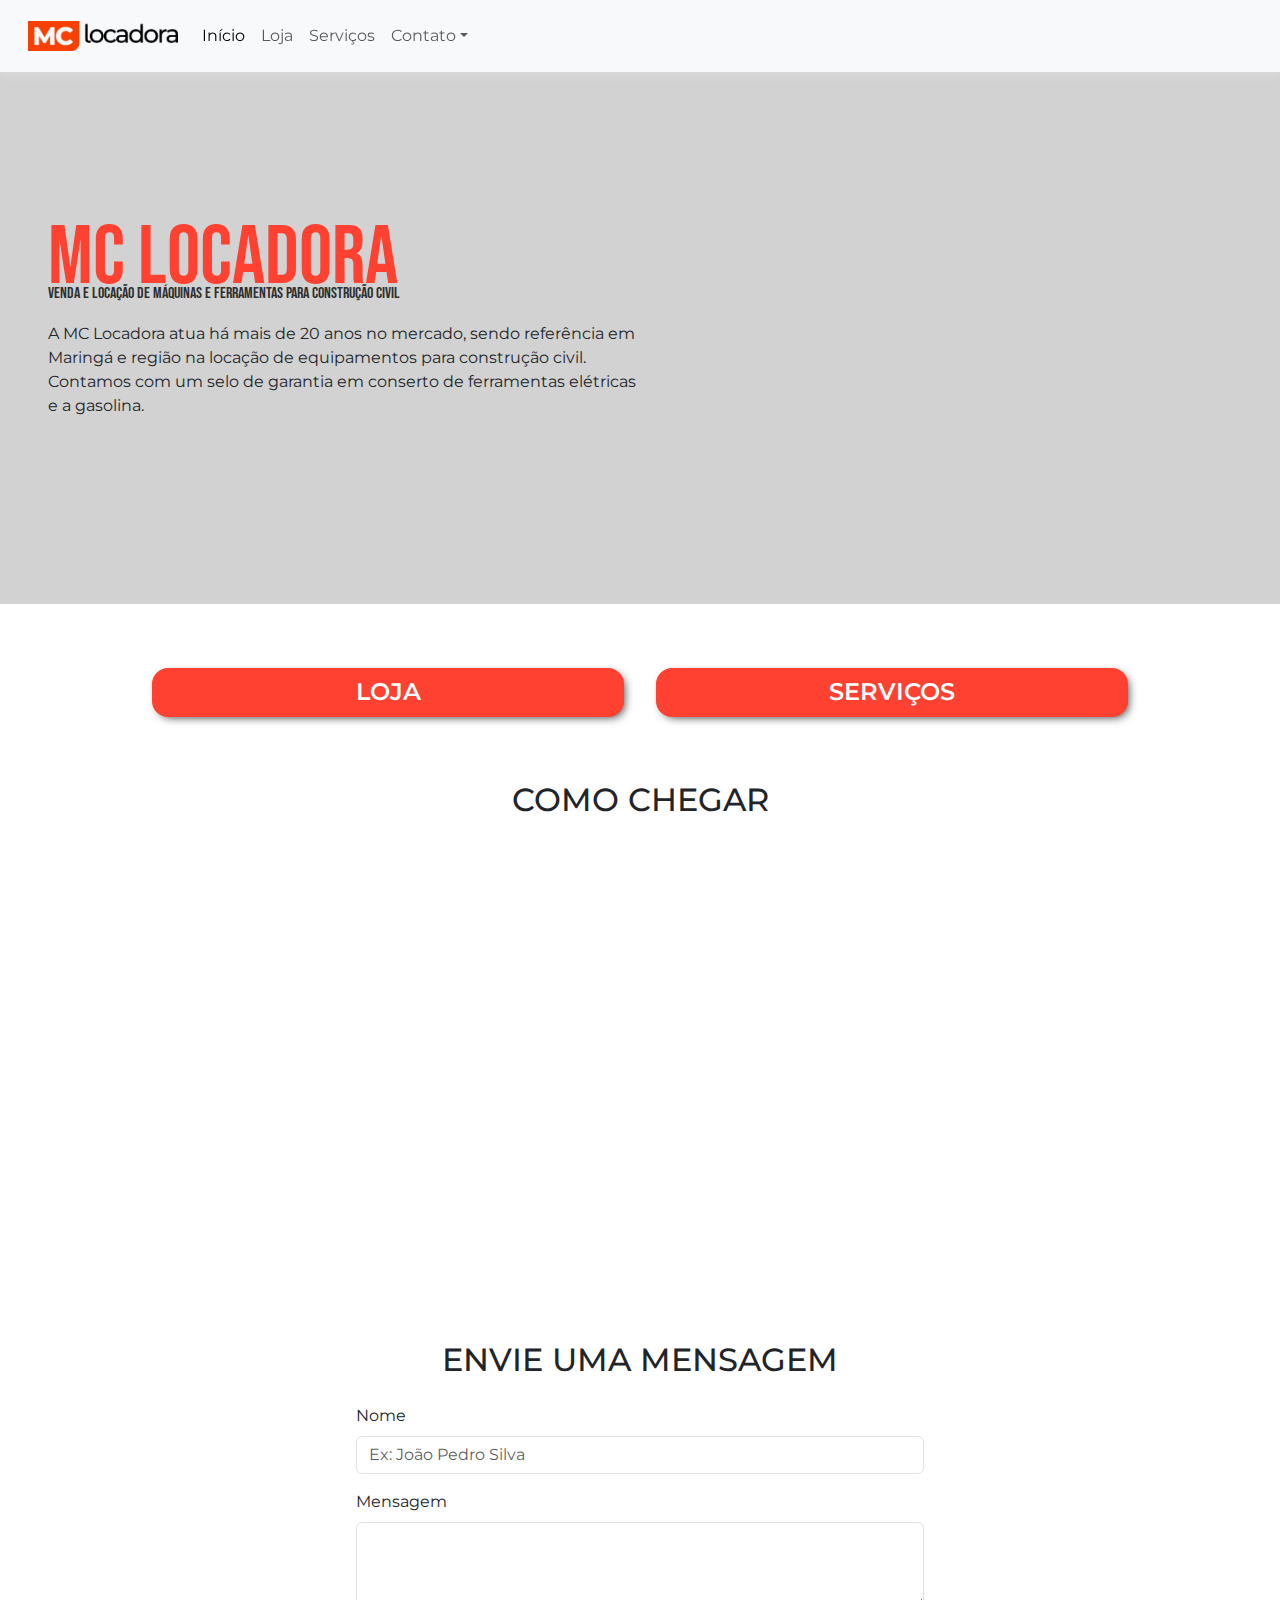
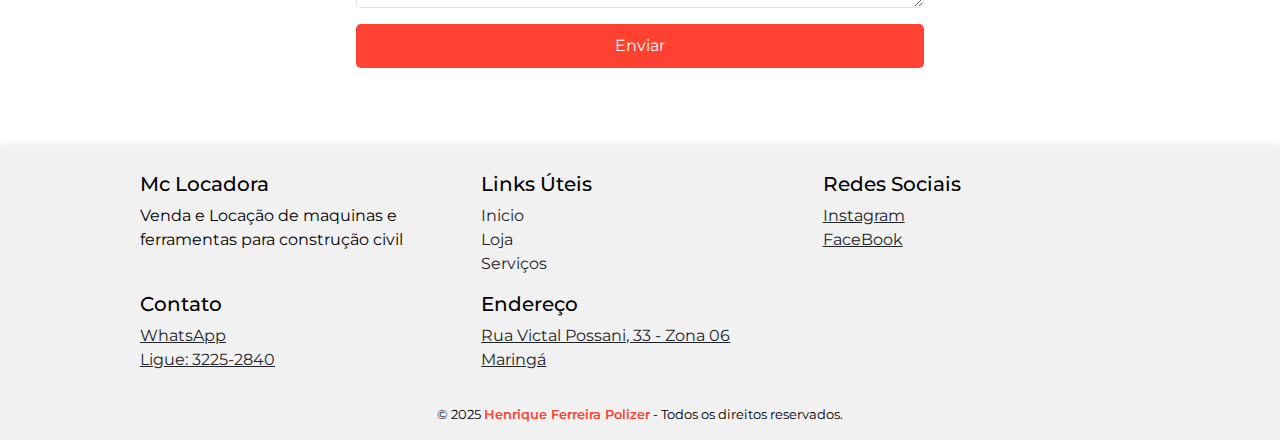
==== commit db79184d: "fear: LICENSE e README.md" ====
--- a/index.html
+++ b/index.html
@@ -143,7 +143,7 @@
             <div class="row">
                 <div class="col-md-4">
                     <h5>Mc Locadora</h5>
-                    <p>Venda/Locação de maquinas e ferramentas para construção civil</p>
+                    <p>Venda e Locação de maquinas e ferramentas para construção civil</p>
                 </div>
                 <div class="col-md-4">
                     <h5>Links Úteis</h5>
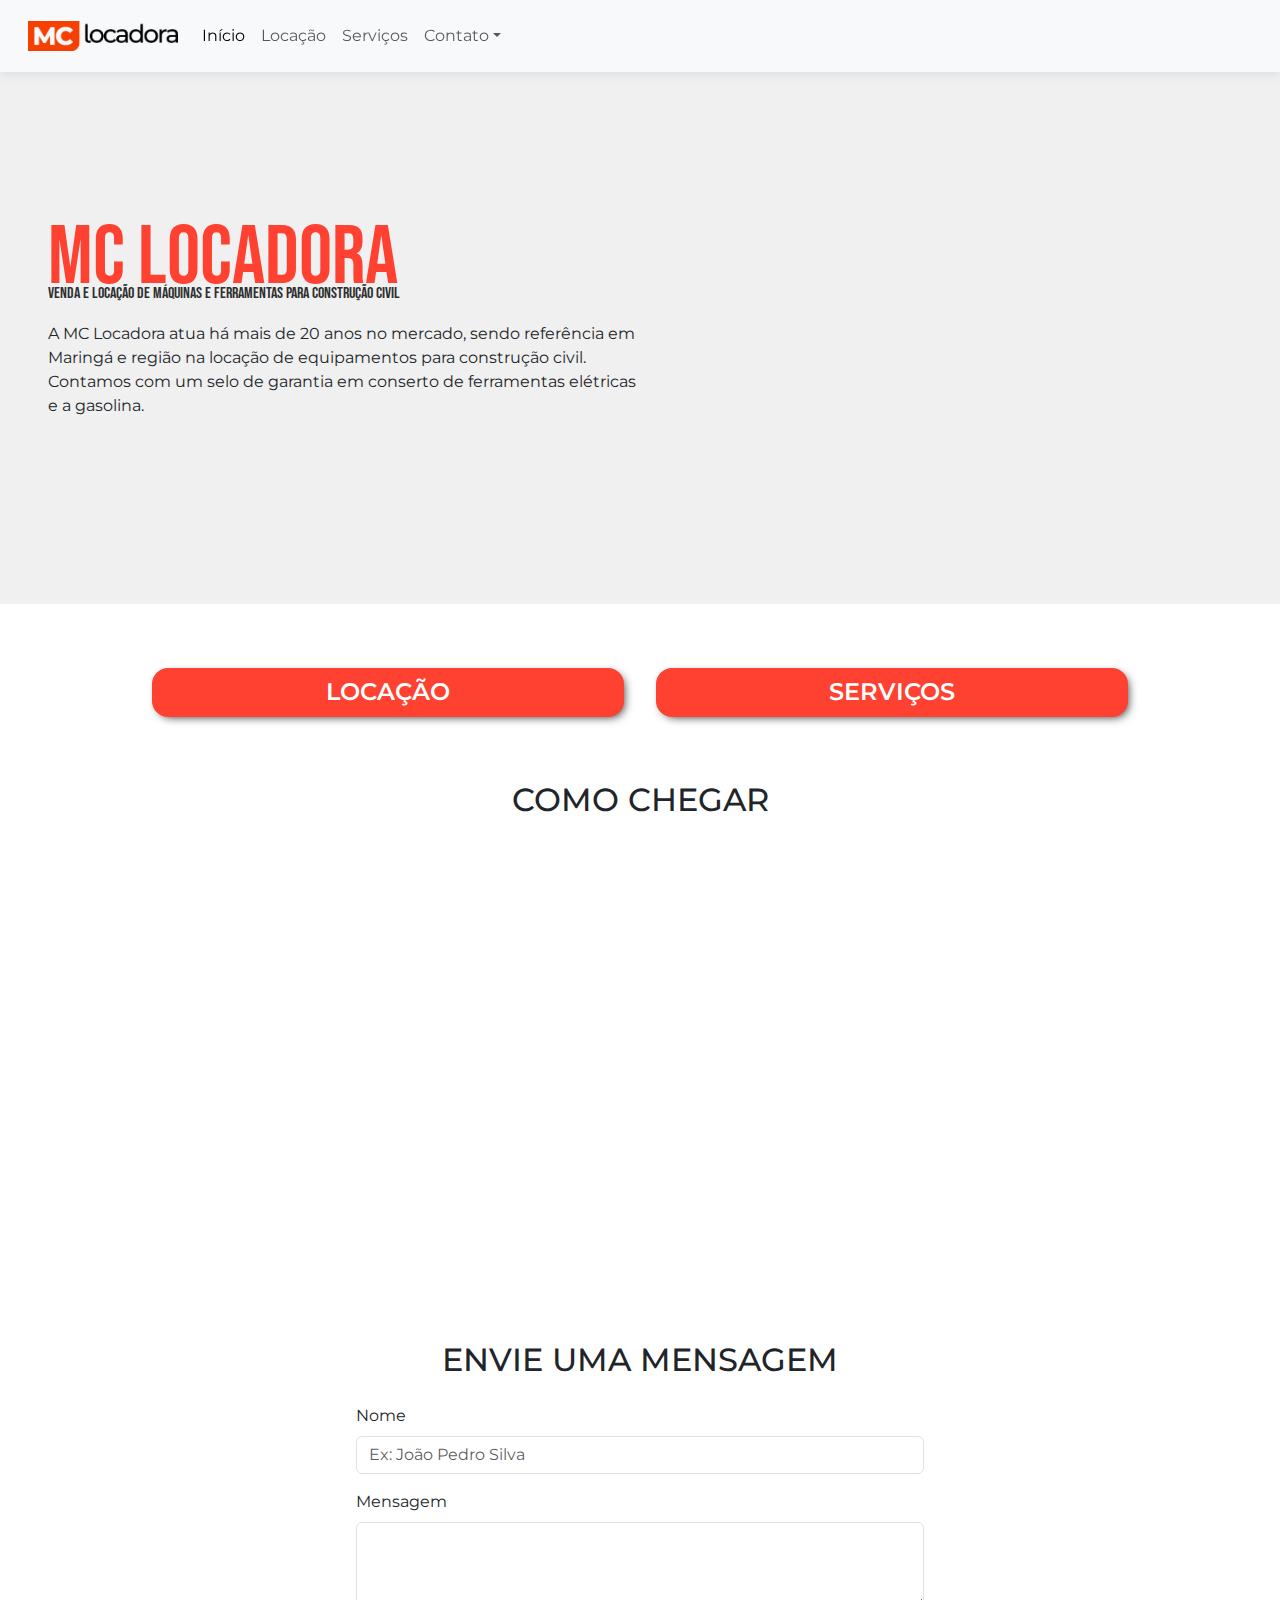
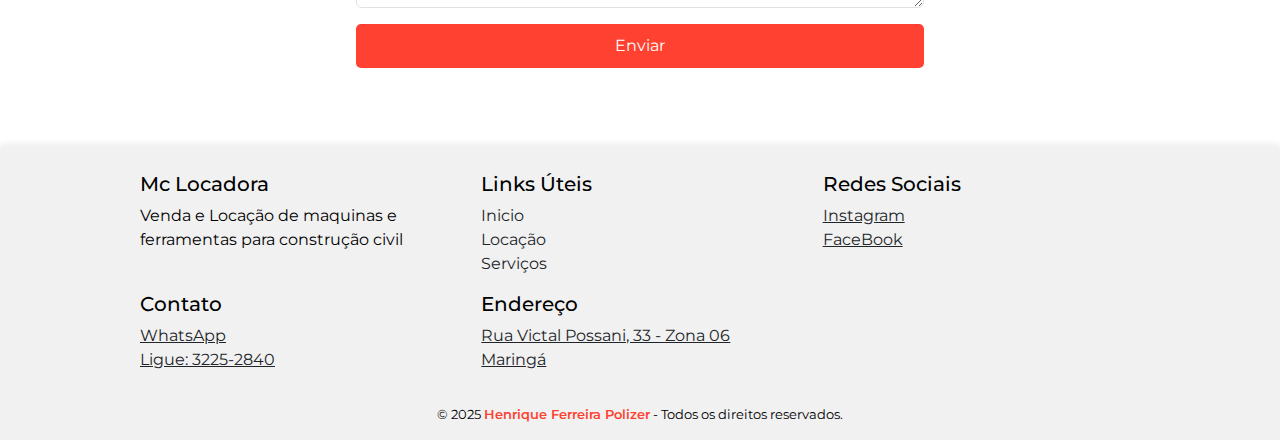
==== commit 2876a04b: "update: atuaçização n formato para .webp" ====
--- a/index.html
+++ b/index.html
@@ -56,7 +56,7 @@
     <nav class="navbar navbar-expand-lg bg-body-tertiary">
         <div class="container-fluid">
             <a class="navbar-brand" href="index.html">
-                <img src="assets/LOGO H 08.png" alt="Mc Locadora Logo" style="width: 45px; mix-blend-mode: multiply;">
+                <img src="assets/LOGO H 08.webp" alt="Mc Locadora Logo" style="width: 45px; mix-blend-mode: multiply;">
             </a>
             <button class="navbar-toggler" type="button" data-bs-toggle="collapse"
                 data-bs-target="#navbarSupportedContent" aria-controls="navbarSupportedContent" aria-expanded="false"
@@ -66,7 +66,7 @@
             <div class="collapse navbar-collapse" id="navbarSupportedContent">
                 <ul class="navbar-nav me-auto mb-2 mb-lg-0">
                     <li class="nav-item"><a class="nav-link active" href="index.html">Início</a></li>
-                    <li class="nav-item"><a class="nav-link" href="loja.html">Loja</a></li>
+                    <li class="nav-item"><a class="nav-link" href="loja.html">Locação</a></li>
                     <li class="nav-item"><a class="nav-link" href="services.html">Serviços</a></li>
                     <li class="nav-item dropdown">
                         <a class="nav-link dropdown-toggle" href="#" data-bs-toggle="dropdown">Contato</a>
@@ -105,7 +105,7 @@
     <!-- Loja e Serviços -->
     <div class="container destaque-container text-center">
         <a href="loja.html" class="split-container loja-container">
-            <h3 class="destaque-title">Loja</h3>
+            <h3 class="destaque-title">Locação</h3>
         </a>
         <a href="services.html" class="split-container servicos-container">
             <h3 class="destaque-title">Serviços</h3>
@@ -149,7 +149,7 @@
                     <h5>Links Úteis</h5>
                     <ul class="list-unstyled">
                         <li><a href="index.html" class="text-dark text-decoration-none">Inicio</a></li>
-                        <li><a href="loja.html" class="text-dark text-decoration-none">Loja</a></li>
+                        <li><a href="loja.html" class="text-dark text-decoration-none">Locação</a></li>
                         <li><a href="services.html" class="text-dark text-decoration-none">Serviços</a></li>
                     </ul>
                 </div>
--- a/css/inicio.css
+++ b/css/inicio.css
@@ -1,5 +1,5 @@
 .sobre {
-    background-color: #d2d2d2;
+    background-color: #f0f0f0;
     display: flex;
     align-items: center;
     height: 60vh;
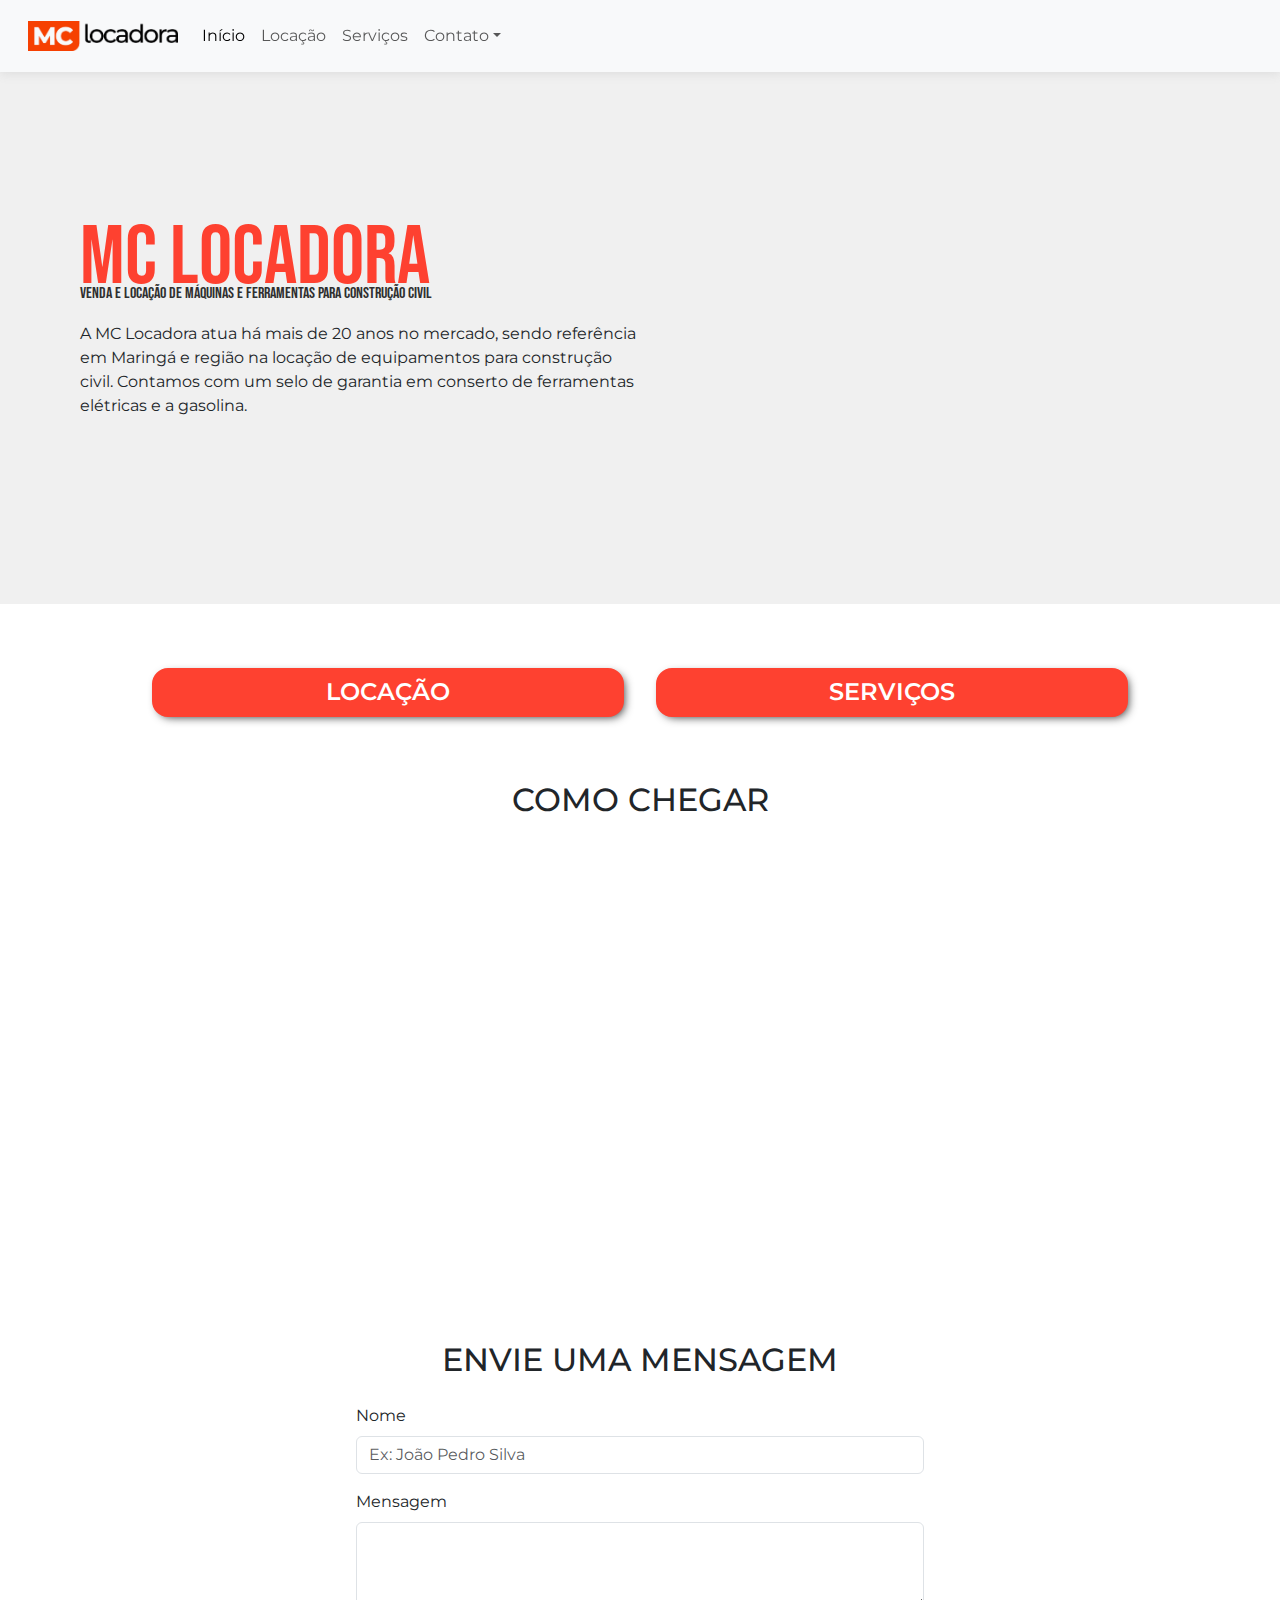
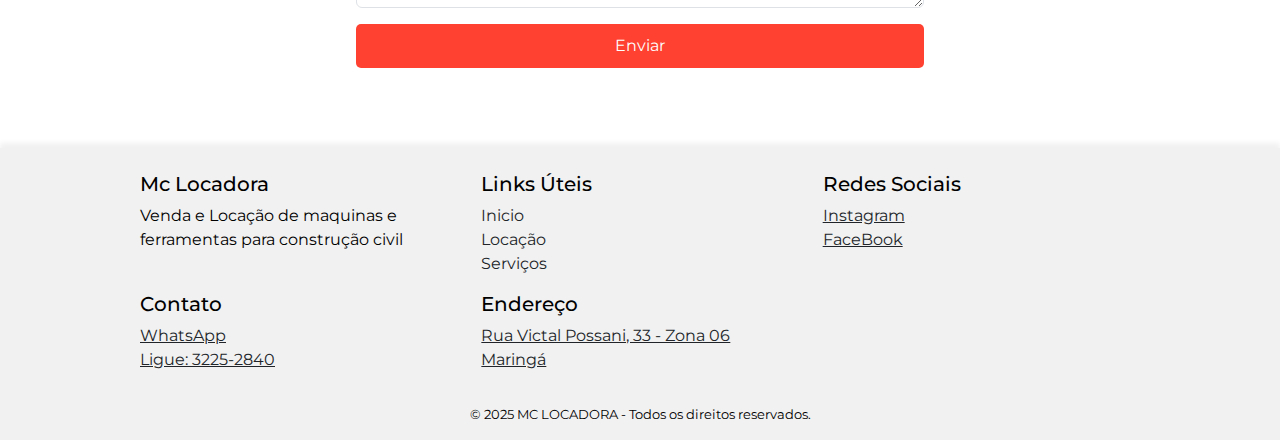
==== commit 41320619: "Update: atualizado &copy" ====
--- a/index.html
+++ b/index.html
@@ -176,7 +176,7 @@
             </div>
             <hr class="mt-4 mb-2 border-dark">
             <div class="text-center pb-3 copyright">
-                &copy; 2025 <a href="https://www.linkedin.com/in/hfpolizer/">Henrique Ferreira Polizer</a> - Todos os
+                &copy; 2025 MC LOCADORA - Todos os
                 direitos reservados.
             </div>
         </div>
--- a/css/inicio.css
+++ b/css/inicio.css
@@ -4,7 +4,7 @@
     align-items: center;
     height: 60vh;
     width: 100%;
-    padding: 5rem 3rem;
+    padding: 5rem;
 
     & .about-informations {
         width: 50%;
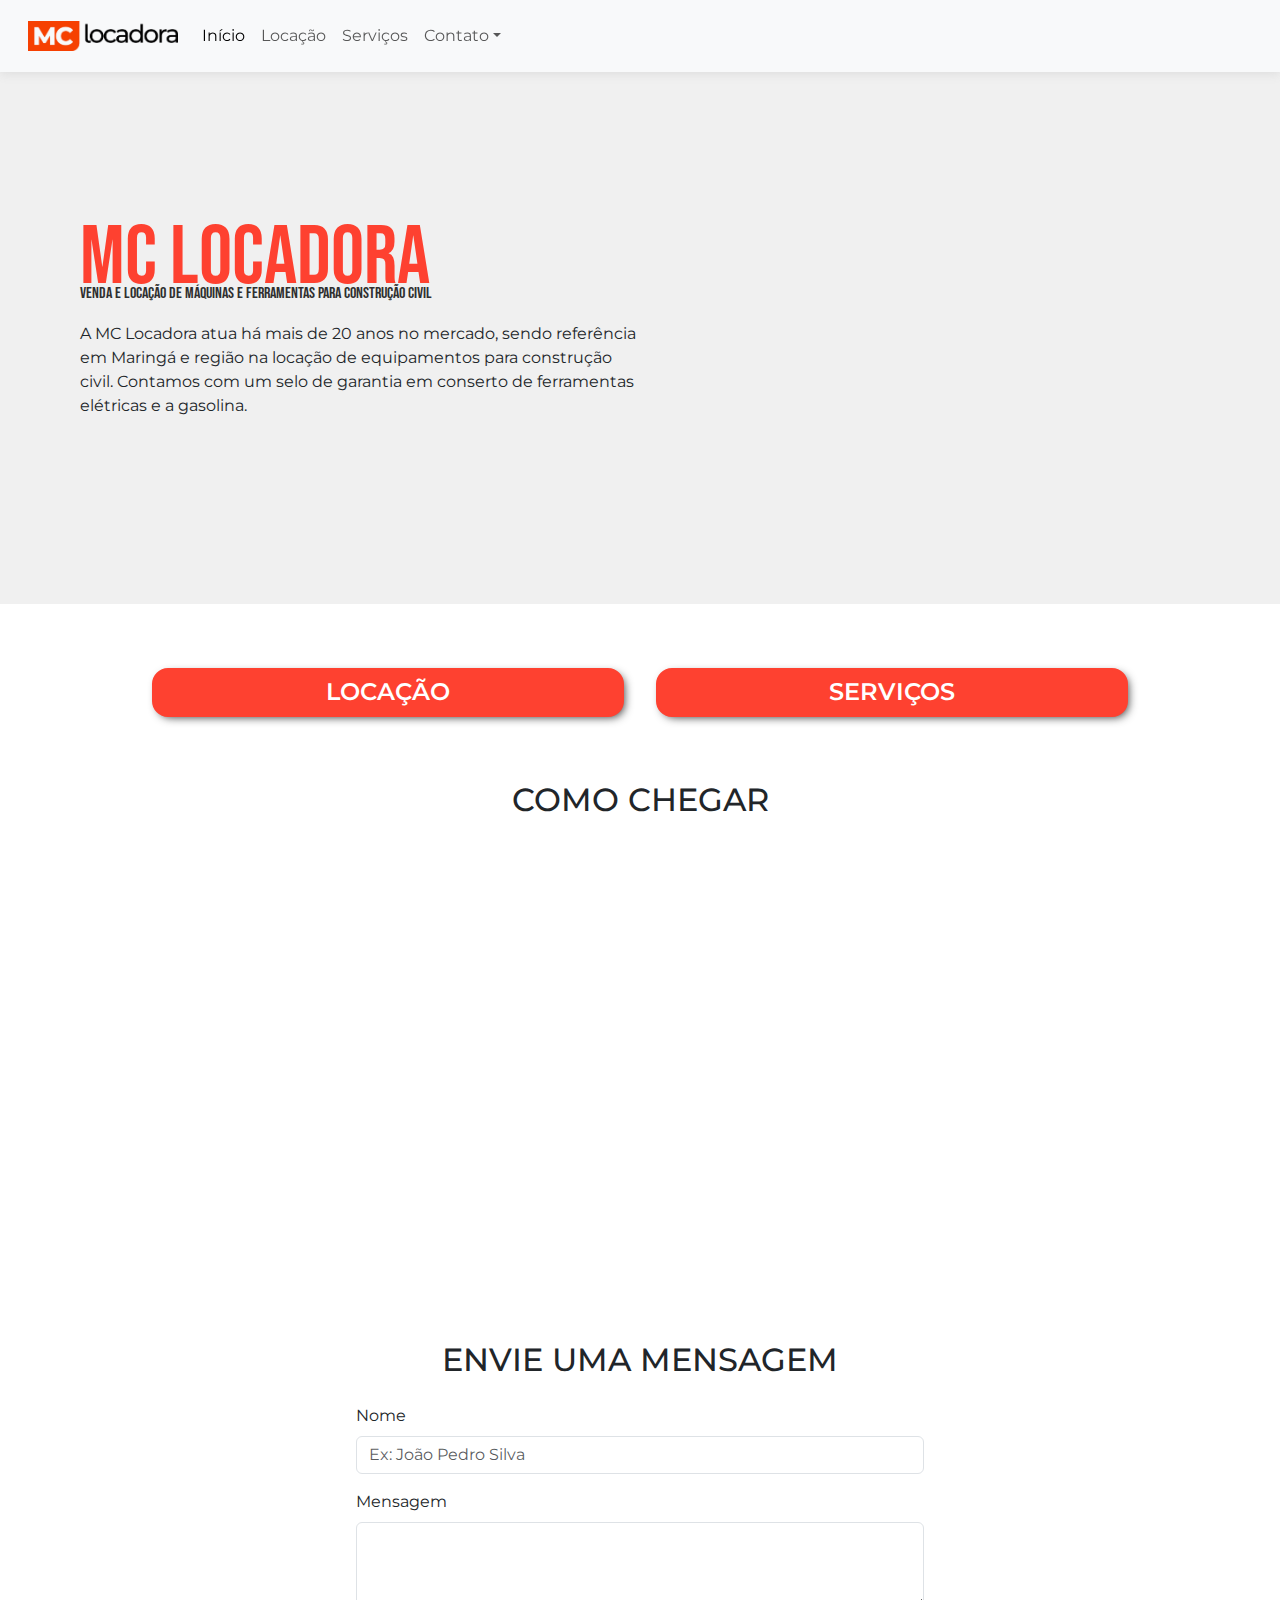
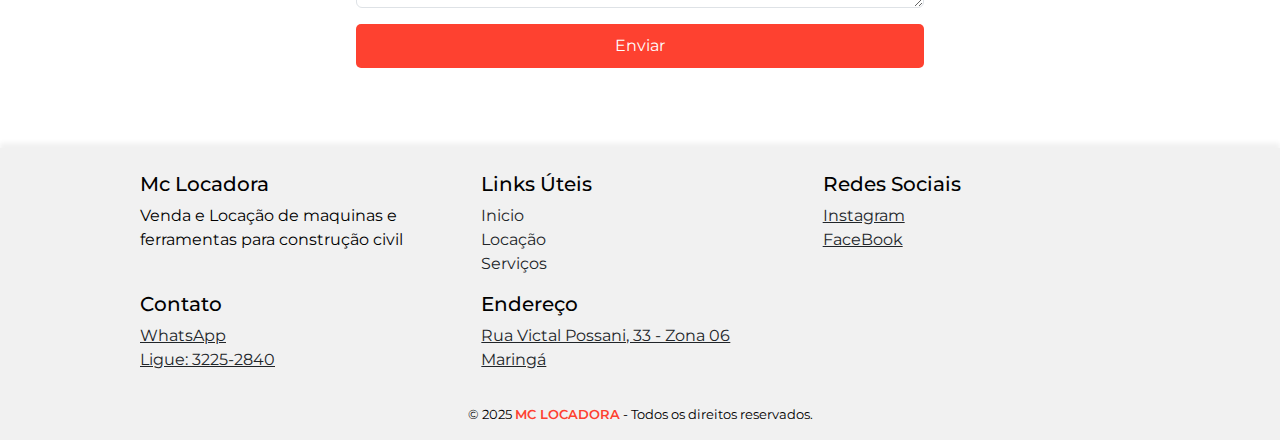
==== commit 7afb134e: "Update: atualizado &copy" ====
--- a/index.html
+++ b/index.html
@@ -176,7 +176,7 @@
             </div>
             <hr class="mt-4 mb-2 border-dark">
             <div class="text-center pb-3 copyright">
-                &copy; 2025 MC LOCADORA - Todos os
+                &copy; 2025 <span>MC LOCADORA</span> - Todos os
                 direitos reservados.
             </div>
         </div>
--- a/css/style.css
+++ b/css/style.css
@@ -102,7 +102,7 @@
     & .copyright {
         font-size: .8rem;
 
-        & a {
+        & span {
             color: #fe4130;
             text-decoration: none;
             font-weight: 600;
